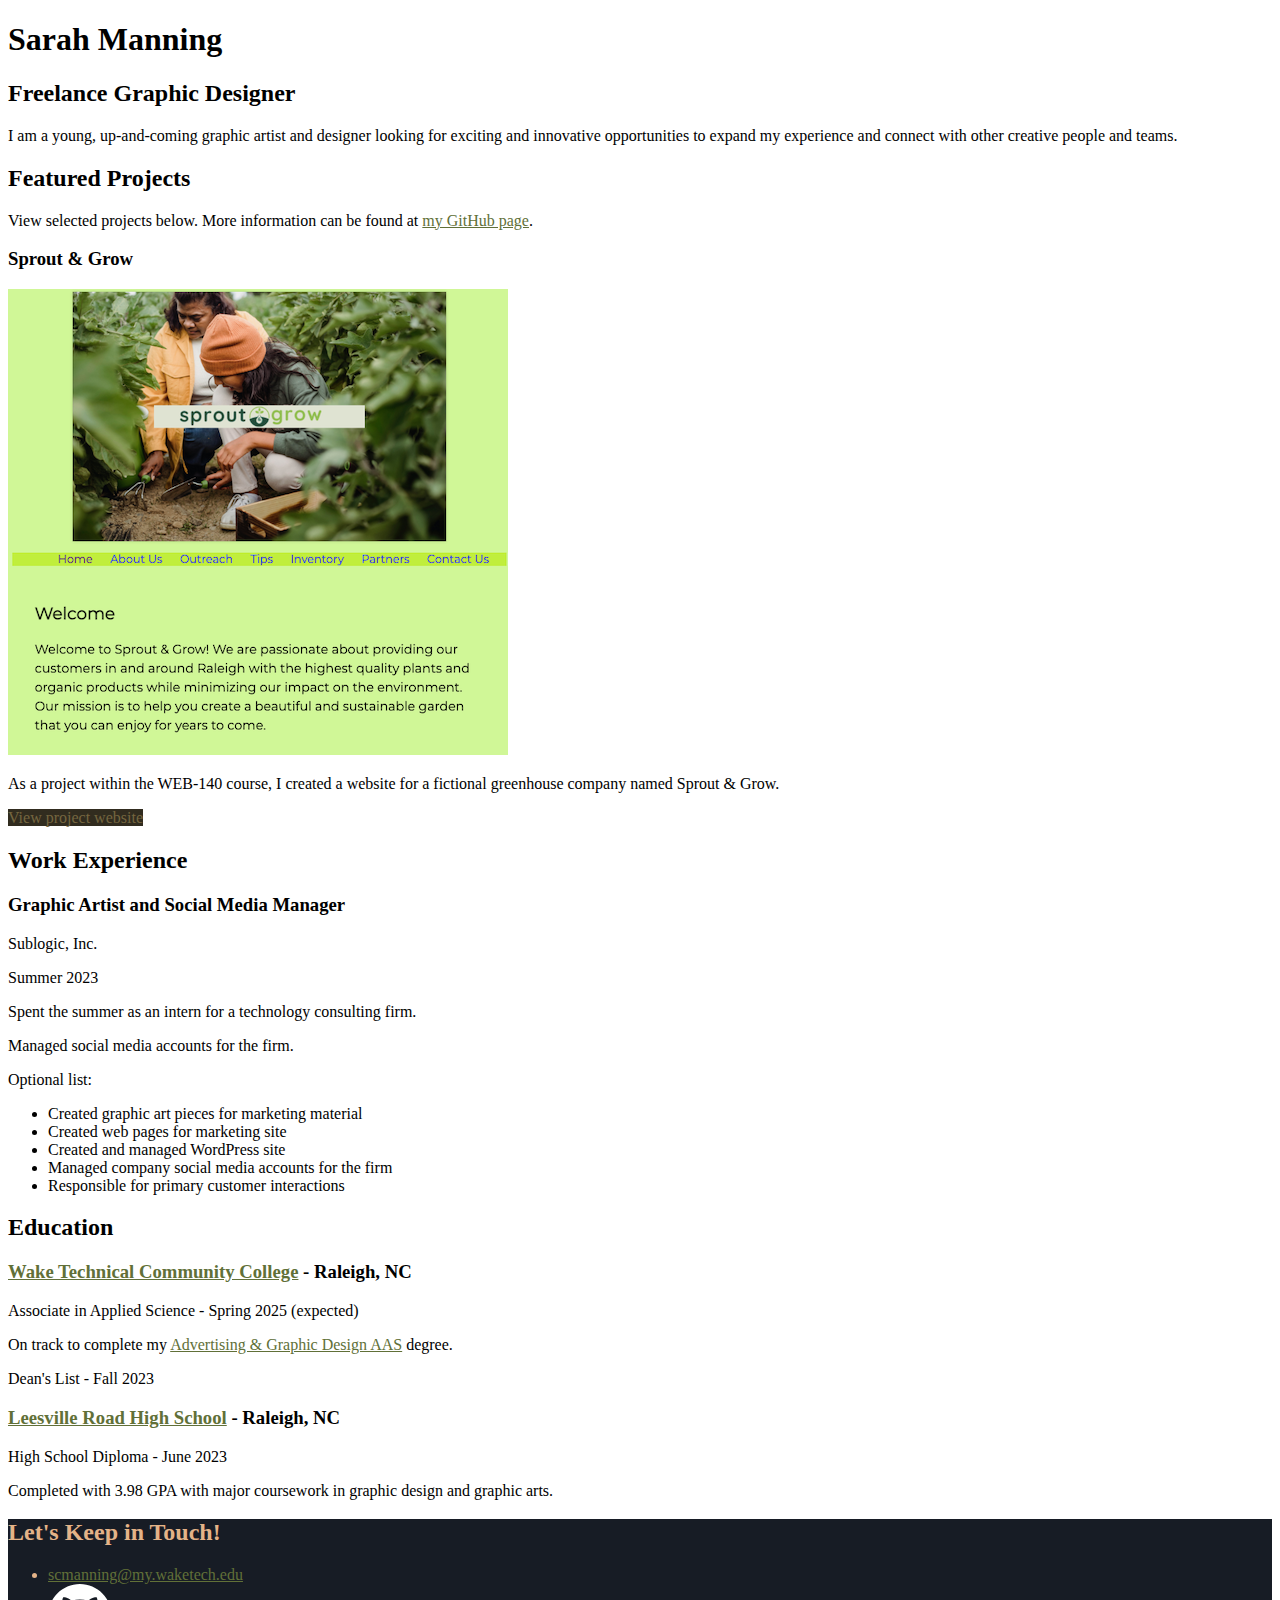
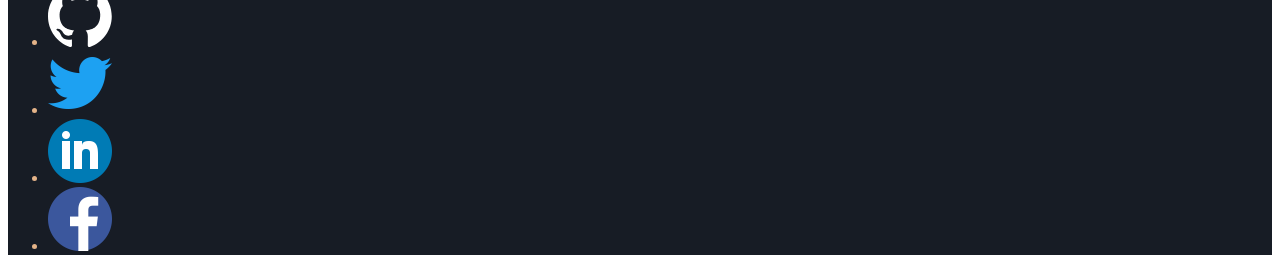
==== index.html @ c4dac736 "project files as of finishing lesson 3" ====
<!DOCTYPE html>
<html lang="en">
  <head>
    <meta charset="UTF-8">
    <meta name="viewport" content="width=device-width, initial-scale=1.0">
    <title>Sarah Manning | Freelance Graphic Designer</title>
    <link rel="stylesheet" href="css/styles.css">
  </head>
  <body class="resume">
    <main>
      <!-- ***********************  ABOUT / PROFILE  *********************** -->
      <header>
        <h1>Sarah Manning</h1>
        <h2>Freelance Graphic Designer</h2>

        <p>I am a young, up-and-coming graphic artist and designer looking for exciting and innovative opportunities to expand my experience and connect with other creative people and teams.</p>
      </header>

      <!-- ********************  PROJECTS / PORTFOLIO  ********************* -->
      <section>
        <h2>Featured Projects</h2>
        <p>View selected projects below. More information can be found at <a href="https://github.com/scmanning">my GitHub page</a>.</p>

        <!-- Copy the whole <section> block to add more projects. -->
        <section>
          <h3>Sprout &amp; Grow</h3>
          <img src="images/SproutAndGrow-500px.png" srcset="images/SproutAndGrow-1000px.png 2x" alt="Sprout and Grow website screenshot">
          <p>As a project within the WEB-140 course, I created a website for a fictional greenhouse company named Sprout &amp; Grow.</p>
          <a class="btn" href="https://wcet.waketech.edu/scmanning/WEB140/Project/index.html" target="_blank">View project website</a>
        </section>
        <!-- End of Project block. -->
      </section>

      <!-- ***********************  WORK EXPERIENCE  *********************** -->
      <section>
        <h2>Work Experience</h2>
        <!-- <p>Optional paragraph for work experience summary. Not a part of the job details. Delete if not being used.</p> -->

        <!-- Copy this whole <section> block to add more jobs. -->
        <section>
          <h3>Graphic Artist and Social Media Manager</h3>
          <p>Sublogic, Inc.</p>
          <p>Summer 2023</p>
          <p>Spent the summer as an intern for a technology consulting firm.</p>
          <p>Managed social media accounts for the firm.</p>
          <p>Optional list:</p>
          <ul>
            <li>Created graphic art pieces for marketing material</li>
            <li>Created web pages for marketing site</li>
            <li>Created and managed WordPress site</li>
            <li>Managed company social media accounts for the firm</li>
            <li>Responsible for primary customer interactions</li>
          </ul>
        </section>
        <!-- End of Job block. -->
      </section>

      <!-- ******************  EDUCATION & CERTIFICATIONS ****************** -->
      <section>
        <h2>Education</h2>

        <!-- Copy this whole <section> block to add more schools. -->
        <section>
          <h3><a href="https://www.waketech.edu/">Wake Technical Community College</a> - Raleigh, NC</h3>
          <p>Associate in Applied Science - Spring 2025 (expected)</p>
          <p>On track to complete my <a href="https://www.waketech.edu/programs-courses/credit/advertising-and-graphic-design/degrees-programs/a30100">Advertising & Graphic Design AAS</a> degree.</p>
          <p>Dean's List - Fall 2023</p>
        </section>

        <section>
          <h3><a href="https://www.wcpss.net/leesvilleroadhs">Leesville Road High School</a> - Raleigh, NC</h3>
          <p>High School Diploma - June 2023</p>
          <p>Completed with 3.98 GPA with major coursework in graphic design and graphic arts.</p>
        </section>
        <!-- End of School block. -->
      </section>

      <!-- *****************  CONTACT INFO / SOCIAL MEDIA  ***************** -->
      <footer>
        <h2>Let's Keep in Touch!</h2>

        <!-- Social media and contact links. Add or remove any networks. -->
        <ul>
          <li><a href="mailto:scmanning@my.waketech.edu">scmanning@my.waketech.edu</a></li>
          <!-- <li><a href="mailto:scmanning@my.waketech.edu"><img src="images/email-yellow-512px.png" alt="my email address"></a></li> -->
          <li><a href="https://github.com/scmanning" target="_blank"><img src="images/github-mark-white.svg" alt="My GitHub page"></a></li>
          <li><a href="https://twitter.com/noaccountyet" target="_blank"><img src="images/twitter-512px.png" alt="My Twitter page"></a></li>
          <li><a href="https://www.linkedin.com/in/sarah-manning-417a2a288/" target="_blank"><img src="images/linkedin-512px.png" alt="My LinkedIn page"></a></li>
          <li><a href="https://facebook.com/noaccountyet" target="_blank"><img src="images/facebook-512px.png" alt="My facebook page"></a></li>
        </ul>
      </footer>
    </main>
  </body>
</html>
---- css/styles.css ----
/* color pallette generated using coolors.co and SproutAndGrow-500px.png as the input image */
/* NOTE: using the values as css variables since that's the format coolors.co exported them in, and it keeps the colors easier to understand */
:root {
    /* CSS HEX */
    --black-olive: #312C1Fff;
    --lion: #BF955Bff;
    --dark-moss-green: #3A4D0Bff;
    --rich-black: #171C25ff;
    --smoky-black: #16140Cff;
    --coyote: #75663Fff;
    --raw-umber: #A0683Aff;
    --buff: #E4B388ff;
    --fern-green: #617038ff;
    --dark-green: #172503ff;

    /* CSS HSL */
    /* same values, just hsla format in case these are more useful to switch to later in the project */
    /* --black-olive: hsla(43, 23%, 16%, 1);
    --lion: hsla(35, 44%, 55%, 1);
    --dark-moss-green: hsla(77, 75%, 17%, 1);
    --rich-black: hsla(219, 23%, 12%, 1);
    --smoky-black: hsla(48, 29%, 7%, 1);
    --coyote: hsla(43, 30%, 35%, 1);
    --raw-umber: hsla(27, 47%, 43%, 1);
    --buff: hsla(28, 63%, 71%, 1);
    --fern-green: hsla(76, 33%, 33%, 1);
    --dark-green: hsla(85, 85%, 8%, 1); */
}

/* GLOBAL STYLES
--------------------------------------*/

/* links */
a {
    color: var(--fern-green);
}
a:hover {
    color: var(--lion);
    text-decoration: none; /* remove underline when hovered */
}
.btn {
    background-color: var(--black-olive);
    color: var(--coyote);
    text-decoration: none;
}

/* Resume page styles
--------------------------------------*/

.resume body {
    /* background: green; */
    /* background: var(--buff); */
    background-image: url(../images/pexels-fauxels-3183152.jpg);
    background-repeat: no-repeat;
    background-size: cover;
}

.resume main {
    background-color: rgb(255 255 255 / 0.9);
}

/* HEADER
--------------------------------------*/

/* Projects
--------------------------------------*/

/* Work Experience
--------------------------------------*/

/* Education
--------------------------------------*/

/* FOOTER
--------------------------------------*/
footer {
    color: var(--buff);
    background-color: var(--rich-black);
}
footer img {
    max-width: 64px;
}
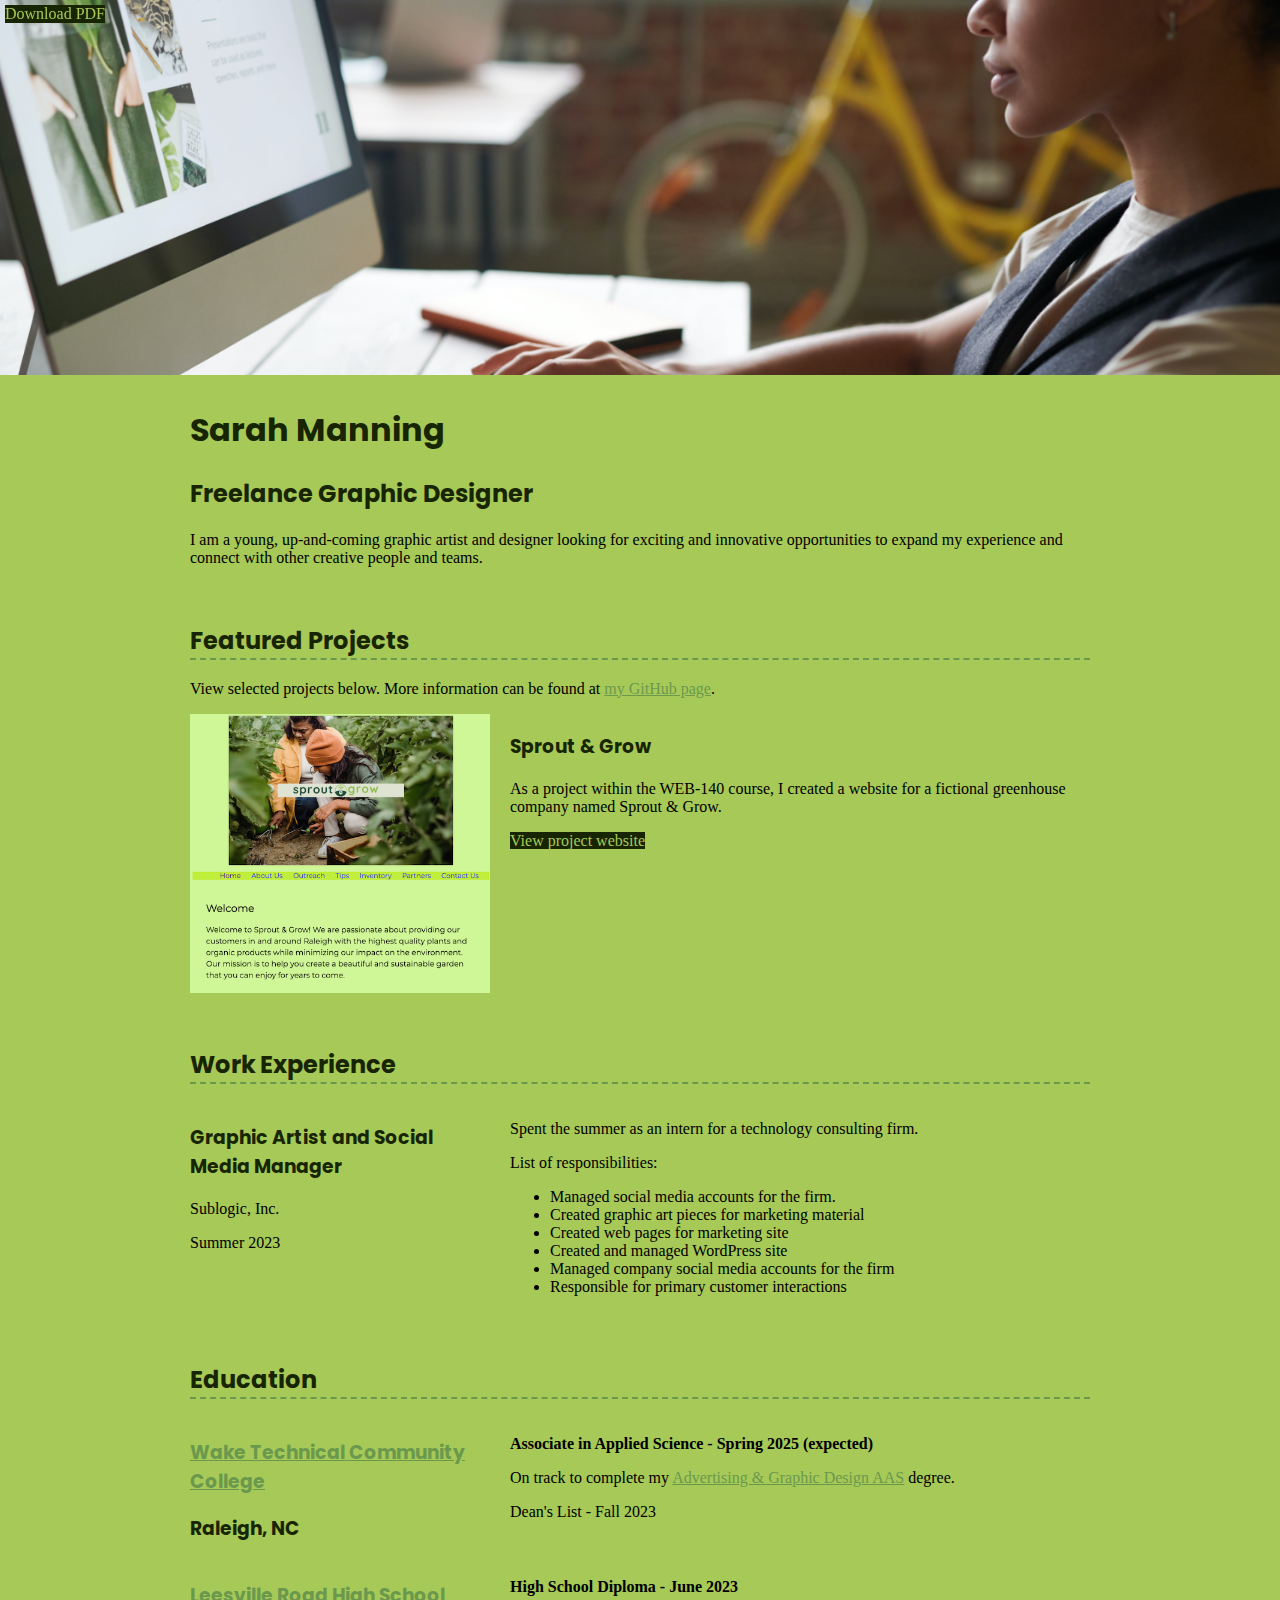
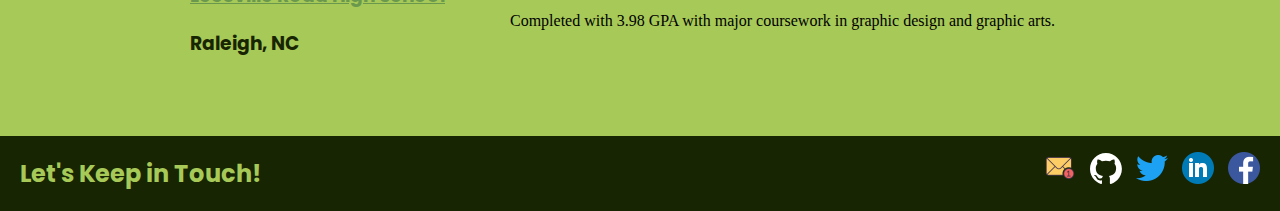
==== commit fec715e4: "updates for Lesson 4" ====
--- a/index.html
+++ b/index.html
@@ -1,94 +1,185 @@
 <!DOCTYPE html>
 <html lang="en">
   <head>
-    <meta charset="UTF-8">
-    <meta name="viewport" content="width=device-width, initial-scale=1.0">
+    <meta charset="UTF-8" />
+    <meta name="viewport" content="width=device-width, initial-scale=1.0" />
     <title>Sarah Manning | Freelance Graphic Designer</title>
-    <link rel="stylesheet" href="css/styles.css">
+    <!-- adding use of 3d font effect per https://developers.google.com/fonts/docs/getting_started#enabling_font_effects_beta -->
+    <link
+      rel="stylesheet"
+      href="https://fonts.googleapis.com/css?family=Poppins&effect=3d"
+    />
+    <link rel="stylesheet" href="css/styles.css" />
   </head>
   <body class="resume">
-    <main>
+    <div class="non-footer-content">
+      <a class="btn download-link" href="#">Download PDF</a>
       <!-- ***********************  ABOUT / PROFILE  *********************** -->
       <header>
-        <h1>Sarah Manning</h1>
-        <h2>Freelance Graphic Designer</h2>
+        <div class="content-wrapper">
+          <h1>Sarah Manning</h1>
+          <h2 class="font-effect-3d">Freelance Graphic Designer</h2>
 
-        <p>I am a young, up-and-coming graphic artist and designer looking for exciting and innovative opportunities to expand my experience and connect with other creative people and teams.</p>
+          <p>
+            I am a young, up-and-coming graphic artist and designer looking for
+            exciting and innovative opportunities to expand my experience and
+            connect with other creative people and teams.
+          </p>
+        </div>
       </header>
 
-      <!-- ********************  PROJECTS / PORTFOLIO  ********************* -->
-      <section>
-        <h2>Featured Projects</h2>
-        <p>View selected projects below. More information can be found at <a href="https://github.com/scmanning">my GitHub page</a>.</p>
+      <main class="content-wrapper">
+        <!-- ********************  PROJECTS / PORTFOLIO  ********************* -->
+        <section class="resume-section">
+          <h2 class="font-effect-3d">Featured Projects</h2>
+          <p>
+            View selected projects below. More information can be found at
+            <a href="https://github.com/scmanning">my GitHub page</a>.
+          </p>
 
-        <!-- Copy the whole <section> block to add more projects. -->
-        <section>
-          <h3>Sprout &amp; Grow</h3>
-          <img src="images/SproutAndGrow-500px.png" srcset="images/SproutAndGrow-1000px.png 2x" alt="Sprout and Grow website screenshot">
-          <p>As a project within the WEB-140 course, I created a website for a fictional greenhouse company named Sprout &amp; Grow.</p>
-          <a class="btn" href="https://wcet.waketech.edu/scmanning/WEB140/Project/index.html" target="_blank">View project website</a>
-        </section>
-        <!-- End of Project block. -->
-      </section>
-
-      <!-- ***********************  WORK EXPERIENCE  *********************** -->
-      <section>
-        <h2>Work Experience</h2>
-        <!-- <p>Optional paragraph for work experience summary. Not a part of the job details. Delete if not being used.</p> -->
-
-        <!-- Copy this whole <section> block to add more jobs. -->
-        <section>
-          <h3>Graphic Artist and Social Media Manager</h3>
-          <p>Sublogic, Inc.</p>
-          <p>Summer 2023</p>
-          <p>Spent the summer as an intern for a technology consulting firm.</p>
-          <p>Managed social media accounts for the firm.</p>
-          <p>Optional list:</p>
-          <ul>
-            <li>Created graphic art pieces for marketing material</li>
-            <li>Created web pages for marketing site</li>
-            <li>Created and managed WordPress site</li>
-            <li>Managed company social media accounts for the firm</li>
-            <li>Responsible for primary customer interactions</li>
-          </ul>
-        </section>
-        <!-- End of Job block. -->
-      </section>
-
-      <!-- ******************  EDUCATION & CERTIFICATIONS ****************** -->
-      <section>
-        <h2>Education</h2>
-
-        <!-- Copy this whole <section> block to add more schools. -->
-        <section>
-          <h3><a href="https://www.waketech.edu/">Wake Technical Community College</a> - Raleigh, NC</h3>
-          <p>Associate in Applied Science - Spring 2025 (expected)</p>
-          <p>On track to complete my <a href="https://www.waketech.edu/programs-courses/credit/advertising-and-graphic-design/degrees-programs/a30100">Advertising & Graphic Design AAS</a> degree.</p>
-          <p>Dean's List - Fall 2023</p>
+          <!-- Copy the whole <section> block to add more projects. -->
+          <section class="project-item">
+            <div class="project-thumbnail">
+              <img
+                src="images/SproutAndGrow-500px.png"
+                srcset="images/SproutAndGrow-1000px.png 2x"
+                alt="Sprout and Grow website screenshot"
+              />
+            </div>
+            <div class="project-summary">
+              <h3>Sprout &amp; Grow</h3>
+              <p>
+                As a project within the WEB-140 course, I created a website for
+                a fictional greenhouse company named Sprout &amp; Grow.
+              </p>
+              <a
+                class="btn"
+                href="https://wcet.waketech.edu/scmanning/WEB140/Project/index.html"
+                target="_blank"
+                >View project website</a
+              >
+            </div>
+          </section>
+          <!-- End of Project block. -->
         </section>
 
-        <section>
-          <h3><a href="https://www.wcpss.net/leesvilleroadhs">Leesville Road High School</a> - Raleigh, NC</h3>
-          <p>High School Diploma - June 2023</p>
-          <p>Completed with 3.98 GPA with major coursework in graphic design and graphic arts.</p>
+        <!-- ***********************  WORK EXPERIENCE  *********************** -->
+        <section class="resume-section">
+          <h2 class="font-effect-3d">Work Experience</h2>
+          <!-- <p>Optional paragraph for work experience summary. Not a part of the job details. Delete if not being used.</p> -->
+
+          <!-- Copy this whole <section> block to add more jobs. -->
+          <section class="work-item">
+            <div class="work-details">
+              <h3>Graphic Artist and Social Media Manager</h3>
+              <p>Sublogic, Inc.</p>
+              <p>Summer 2023</p>
+            </div>
+            <div class="work-summary">
+              <p>
+                Spent the summer as an intern for a technology consulting firm.
+              </p>
+              <p>List of responsibilities:</p>
+              <ul>
+                <li>Managed social media accounts for the firm.</li>
+                <li>Created graphic art pieces for marketing material</li>
+                <li>Created web pages for marketing site</li>
+                <li>Created and managed WordPress site</li>
+                <li>Managed company social media accounts for the firm</li>
+                <li>Responsible for primary customer interactions</li>
+              </ul>
+            </div>
+          </section>
+          <!-- End of Job block. -->
         </section>
-        <!-- End of School block. -->
-      </section>
 
-      <!-- *****************  CONTACT INFO / SOCIAL MEDIA  ***************** -->
-      <footer>
-        <h2>Let's Keep in Touch!</h2>
+        <!-- ******************  EDUCATION & CERTIFICATIONS ****************** -->
+        <section class="resume-section">
+          <h2 class="font-effect-3d">Education</h2>
 
-        <!-- Social media and contact links. Add or remove any networks. -->
-        <ul>
-          <li><a href="mailto:scmanning@my.waketech.edu">scmanning@my.waketech.edu</a></li>
-          <!-- <li><a href="mailto:scmanning@my.waketech.edu"><img src="images/email-yellow-512px.png" alt="my email address"></a></li> -->
-          <li><a href="https://github.com/scmanning" target="_blank"><img src="images/github-mark-white.svg" alt="My GitHub page"></a></li>
-          <li><a href="https://twitter.com/noaccountyet" target="_blank"><img src="images/twitter-512px.png" alt="My Twitter page"></a></li>
-          <li><a href="https://www.linkedin.com/in/sarah-manning-417a2a288/" target="_blank"><img src="images/linkedin-512px.png" alt="My LinkedIn page"></a></li>
-          <li><a href="https://facebook.com/noaccountyet" target="_blank"><img src="images/facebook-512px.png" alt="My facebook page"></a></li>
-        </ul>
-      </footer>
-    </main>
+          <!-- Copy this whole <section> block to add more schools. -->
+          <section class="education-item">
+            <div class="education-details">
+              <h3>
+                <a href="https://www.waketech.edu/"
+                  >Wake Technical Community College</a
+                >
+              </h3>
+              <h3>Raleigh, NC</h3>
+            </div>
+
+            <div class="education-summary">
+              <p>Associate in Applied Science - Spring 2025 (expected)</p>
+              <p>
+                On track to complete my
+                <a
+                  href="https://www.waketech.edu/programs-courses/credit/advertising-and-graphic-design/degrees-programs/a30100"
+                  >Advertising & Graphic Design AAS</a
+                >
+                degree.
+              </p>
+              <p>Dean's List - Fall 2023</p>
+            </div>
+          </section>
+
+          <section class="education-item">
+            <div class="education-details">
+              <h3>
+                <a href="https://www.wcpss.net/leesvilleroadhs"
+                  >Leesville Road High School</a
+                >
+              </h3>
+              <h3>Raleigh, NC</h3>
+            </div>
+
+            <div class="education-summary">
+              <p>High School Diploma - June 2023</p>
+              <p>
+                Completed with 3.98 GPA with major coursework in graphic design
+                and graphic arts.
+              </p>
+            </div>
+          </section>
+          <!-- End of School block. -->
+        </section>
+      </main>
+    </div>
+
+    <!-- *****************  CONTACT INFO / SOCIAL MEDIA  ***************** -->
+    <footer>
+      <h2>Let's Keep in Touch!</h2>
+
+      <!-- Social media and contact links. Add or remove any networks. -->
+      <ul class="socials">
+        <!-- <li><a href="mailto:scmanning@my.waketech.edu">scmanning@my.waketech.edu</a></li> -->
+        <li>
+          <a href="mailto:scmanning@my.waketech.edu"
+            ><img src="images/email-yellow-512px.png" alt="my email address"
+          /></a>
+        </li>
+        <li>
+          <a href="https://github.com/scmanning" target="_blank"
+            ><img src="images/github-mark-white.svg" alt="My GitHub page"
+          /></a>
+        </li>
+        <li>
+          <a href="https://twitter.com/noaccountyet" target="_blank"
+            ><img src="images/twitter-512px.png" alt="My Twitter page"
+          /></a>
+        </li>
+        <li>
+          <a
+            href="https://www.linkedin.com/in/sarah-manning-417a2a288/"
+            target="_blank"
+            ><img src="images/linkedin-512px.png" alt="My LinkedIn page"
+          /></a>
+        </li>
+        <li>
+          <a href="https://facebook.com/noaccountyet" target="_blank"
+            ><img src="images/facebook-512px.png" alt="My facebook page"
+          /></a>
+        </li>
+      </ul>
+    </footer>
   </body>
 </html>
--- a/css/styles.css
+++ b/css/styles.css
@@ -1,8 +1,8 @@
-/* color pallette generated using coolors.co and SproutAndGrow-500px.png as the input image */
-/* NOTE: using the values as css variables since that's the format coolors.co exported them in, and it keeps the colors easier to understand */
 :root {
-    /* CSS HEX */
-    --black-olive: #312C1Fff;
+    /* Lesson 3 color palette generated using coolors.co and SproutAndGrow-500px.png as the input image */
+    /* NOTE: using the values as css variables since that's the format coolors.co exported them in, and it keeps the colors easier to understand */
+
+    /* --black-olive: #312C1Fff;
     --lion: #BF955Bff;
     --dark-moss-green: #3A4D0Bff;
     --rich-black: #171C25ff;
@@ -11,72 +11,197 @@
     --raw-umber: #A0683Aff;
     --buff: #E4B388ff;
     --fern-green: #617038ff;
+    --dark-green: #172503ff; */
+
+    /* Lesson 4 - new color palette */
+    /* from https://coolors.co/386641-6a994e-a7c957-f2e8cf-bc4749 */
+    --hunter-green: #386641ff;
+    --asparagus: #6a994eff;
+    --yellow-green: #a7c957ff;
+    --parchment: #f2e8cfff;
+    --bittersweet-shimmer: #bc4749ff;
     --dark-green: #172503ff;
-
-    /* CSS HSL */
-    /* same values, just hsla format in case these are more useful to switch to later in the project */
-    /* --black-olive: hsla(43, 23%, 16%, 1);
-    --lion: hsla(35, 44%, 55%, 1);
-    --dark-moss-green: hsla(77, 75%, 17%, 1);
-    --rich-black: hsla(219, 23%, 12%, 1);
-    --smoky-black: hsla(48, 29%, 7%, 1);
-    --coyote: hsla(43, 30%, 35%, 1);
-    --raw-umber: hsla(27, 47%, 43%, 1);
-    --buff: hsla(28, 63%, 71%, 1);
-    --fern-green: hsla(76, 33%, 33%, 1);
-    --dark-green: hsla(85, 85%, 8%, 1); */
 }
 
 /* GLOBAL STYLES
 --------------------------------------*/
+
+html, body {
+    height: 100%;
+}
+
+body {
+    margin: 0;
+    background-color: var(--yellow-green);
+    font-family: 'Times New Roman', Times, serif;
+}
+/* 
+  https://www.paulirish.com/2012/box-sizing-border-box-ftw/
+*/
+/* html {
+    box-sizing: border-box;
+}
+
+*,
+*:before,
+*:after {
+    box-sizing: inherit;
+} */
+
+.content-wrapper {
+    margin: 0 auto;
+    padding: 10px;
+    max-width: 900px;
+}
 
 /* links */
 a {
-    color: var(--fern-green);
-}
+    color: var(--asparagus);
+}
+
 a:hover {
-    color: var(--lion);
+    color: var(--bittersweet-shimmer);
     text-decoration: none; /* remove underline when hovered */
 }
+
 .btn {
-    background-color: var(--black-olive);
-    color: var(--coyote);
+    background-color: var(--dark-green);
+    color: var(--yellow-green);
     text-decoration: none;
 }
 
 /* Resume page styles
 --------------------------------------*/
 
-.resume body {
-    /* background: green; */
-    /* background: var(--buff); */
+/* .resume {
     background-image: url(../images/pexels-fauxels-3183152.jpg);
     background-repeat: no-repeat;
     background-size: cover;
-}
-
-.resume main {
+} */
+
+/* .resume body {
     background-color: rgb(255 255 255 / 0.9);
-}
+} */
 
 /* HEADER
 --------------------------------------*/
 
+.resume header::before {
+    /* background: url(../images/SproutAndGrow-500px.png) center no-repeat; */
+    background: url(../images/pexels-fauxels-3183152.jpg) no-repeat;
+    background-size: cover;
+    content: "";
+    display: block;
+    height: 375px;
+}
+
+.resume {
+    display: flex;
+    flex-direction: column;
+}
+
+.resume .non-footer-content {
+    flex: 1 0 auto;
+}
+
+.resume-section {
+    margin-bottom: 50px;
+}
+.resume-section h2 {
+    border-bottom: 2px dashed var(--asparagus);
+}
+
+h1, h2, h3, h4, h5, h6 {
+    color: var(--dark-green);
+    /* Poppins font from google web fonts */
+    font-family: Poppins, sans-serif;
+    /* use the font-effect-3d class from google web fonts instead of text-shadow */
+    /* text-shadow: 4px 4px 4px #aaa; */
+}
+.download-link {
+    position: fixed;
+    top: 5px;
+    left: 5px;
+}
+
 /* Projects
 --------------------------------------*/
+/* .project-item {
+    display: flow-root;
+    margin: 30px 0;
+}
+
+.project-item img {
+    width: 300px;
+    float: left;
+    margin-right: 20px;
+} */
+
+/* change project section to use a grid like work experience */
+.project-item {
+    display: grid;
+    grid-template-columns: 300px 1fr;
+    column-gap: 20px;
+}
+
+.project-item .project-thumbnail img {
+    width: 300px;
+}
 
 /* Work Experience
 --------------------------------------*/
+.work-item {
+    display: grid;
+    grid-template-columns: 300px 1fr;
+    column-gap: 20px;
+}
 
 /* Education
 --------------------------------------*/
-
+/* have education use a similar grid layout to work experience */
+.education-item {
+    display: grid;
+    grid-template-columns: 300px 5fr;
+    column-gap: 20px;
+}
+
+/* make the first paragraph in the education summary bold */
+.education-summary p:first-child {
+    font-weight: bold;
+}
 /* FOOTER
 --------------------------------------*/
 footer {
-    color: var(--buff);
-    background-color: var(--rich-black);
-}
+    color: var(--yellow-green);
+    background-color: var(--dark-green);
+    display: flex;
+    justify-content: space-between;
+    padding: 0 20px;
+}
+
+footer h2 {
+    /* need to override the h2 color from the global styles */
+    color: var(--yellow-green);
+}
+
 footer img {
     max-width: 64px;
+}
+
+.socials {
+    list-style-type: none;
+    padding: 0;
+}
+
+.socials li {
+    display: inline-block;
+    margin-left: 10px;
+}
+
+.socials img {
+    width: 32px;
+}
+.socials img:hover {
+    /* filter: brightness(1.5); */
+    opacity: 0.5;
 }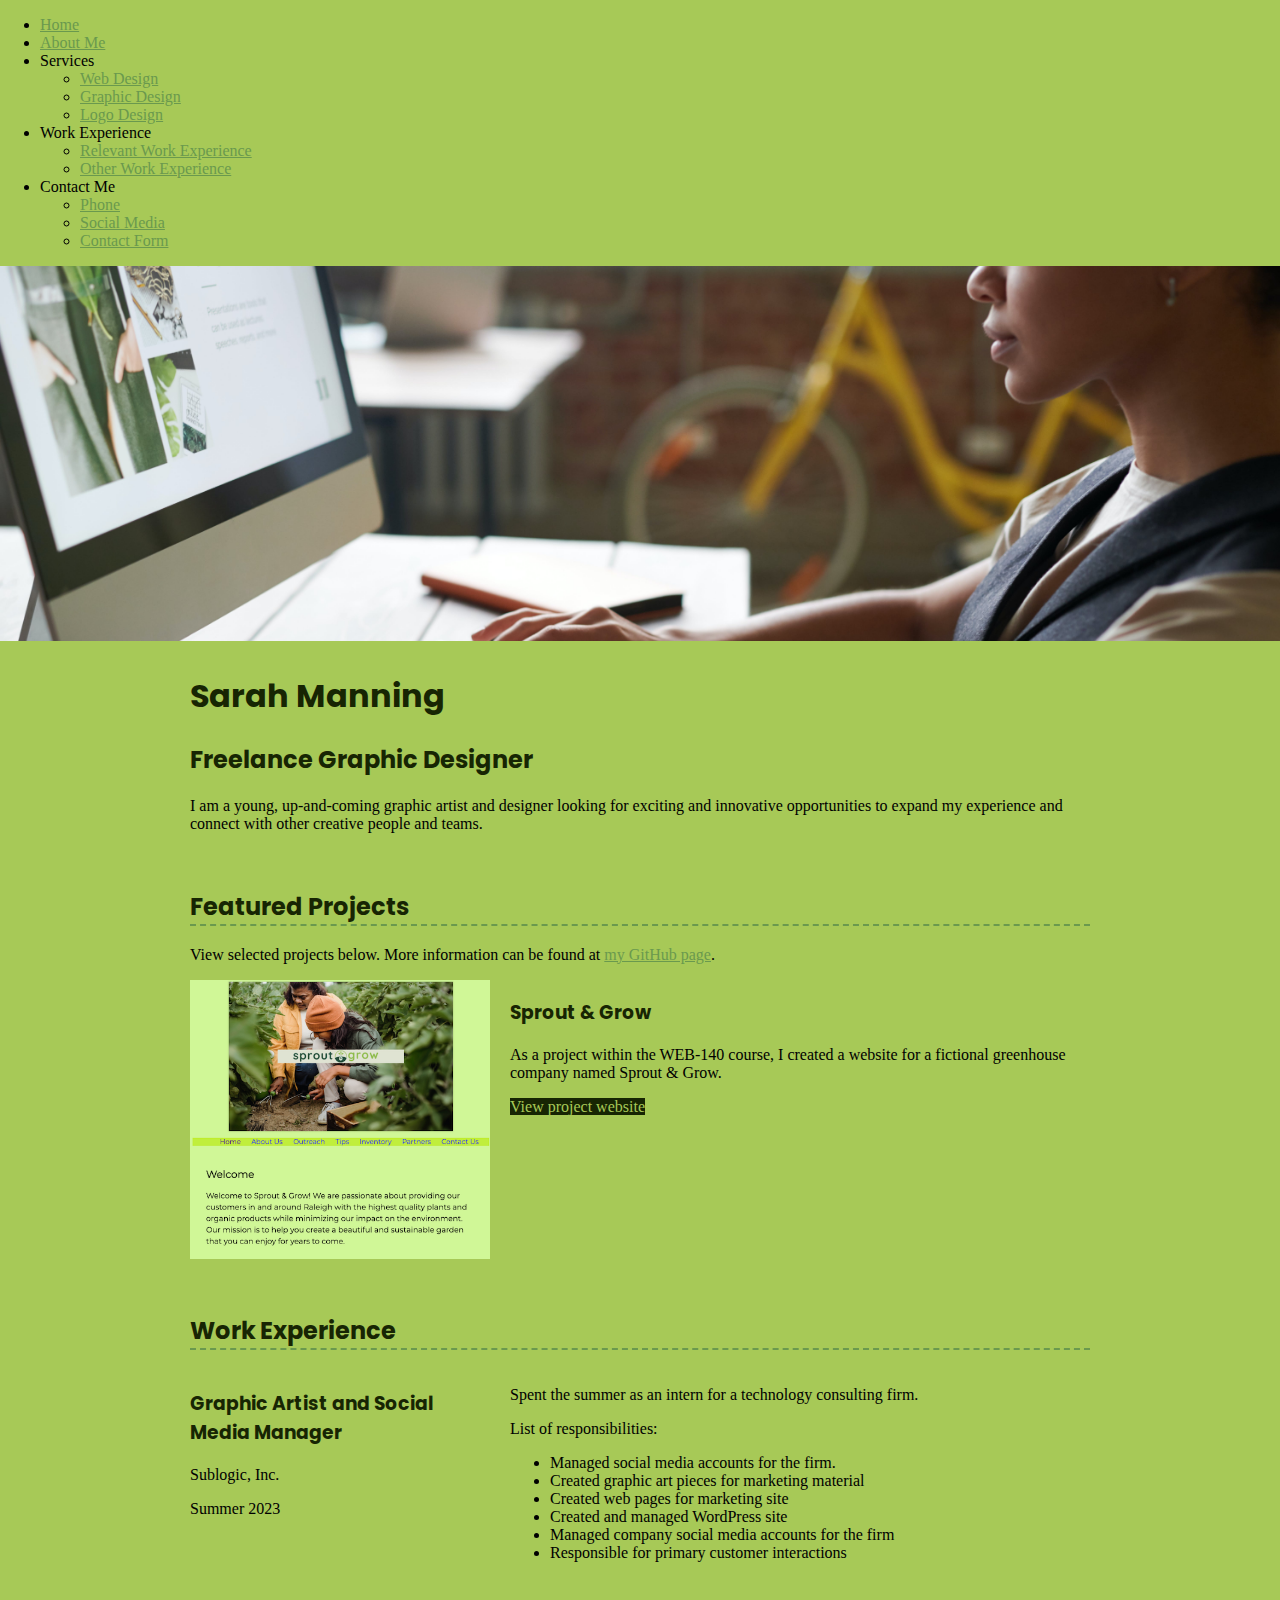
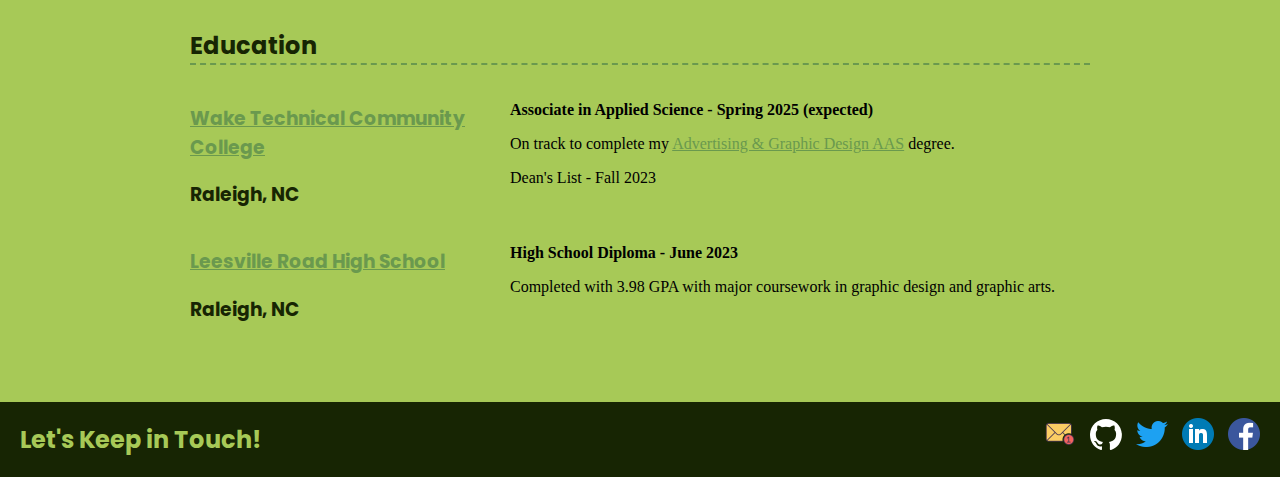
==== commit 23572e36: "add nav menu and css link" ====
--- a/index.html
+++ b/index.html
@@ -10,10 +10,41 @@
       href="https://fonts.googleapis.com/css?family=Poppins&effect=3d"
     />
     <link rel="stylesheet" href="css/styles.css" />
+    <link rel="stylesheet" href="css/navmenu.css" />
   </head>
   <body class="resume">
     <div class="non-footer-content">
-      <a class="btn download-link" href="#">Download PDF</a>
+      <!-- <a class="btn download-link" href="#">Download PDF</a> -->
+      <!-- ***********************  NAV MENU BAR  *********************** -->
+      <nav>
+        <ul>
+          <li><a href="#">Home</a></li>
+          <li><a href="#">About Me</a></li>
+          <li>
+            Services
+            <ul>
+              <li><a href="#">Web Design</a></li>
+              <li><a href="#">Graphic Design</a></li>
+              <li><a href="#">Logo Design</a></li>
+            </ul>
+          </li>
+          <li>
+            Work Experience
+            <ul>
+              <li class="dir"><a href="#">Relevant Work Experience</a></li>
+              <li class="dir"><a href="#">Other Work Experience</a></li>
+            </ul>
+          </li>
+          <li>
+            Contact Me
+            <ul>
+              <li><a href="#">Phone</a></li>
+              <li><a href="#">Social Media</a></li>
+              <li><a href="#">Contact Form</a></li>
+            </ul>
+          </li>
+        </ul>
+      </nav>
       <!-- ***********************  ABOUT / PROFILE  *********************** -->
       <header>
         <div class="content-wrapper">
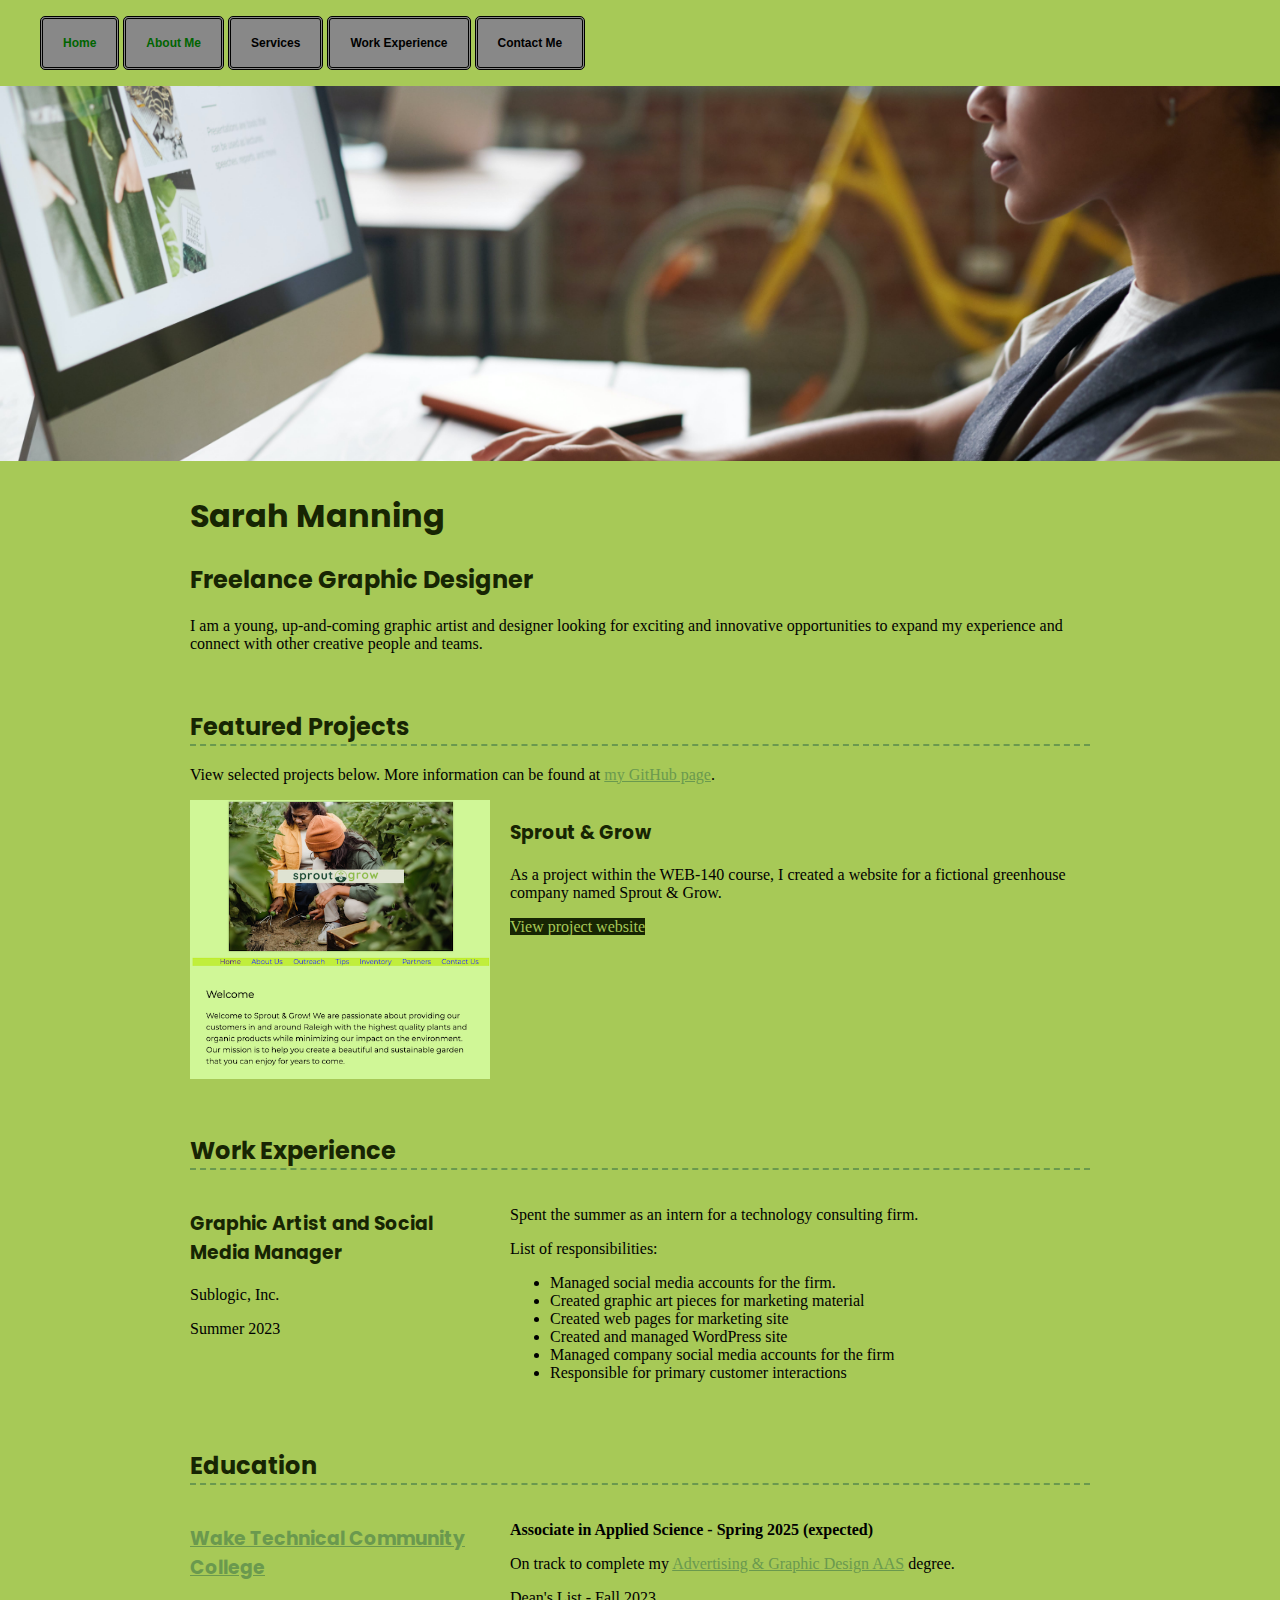
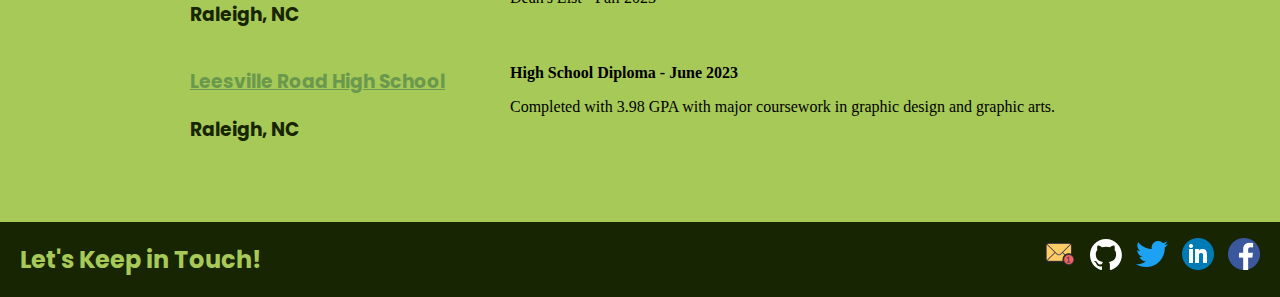
==== commit 4cfa176b: "markup validation" ====
--- a/index.html
+++ b/index.html
@@ -1,16 +1,16 @@
 <!DOCTYPE html>
 <html lang="en">
   <head>
-    <meta charset="UTF-8" />
-    <meta name="viewport" content="width=device-width, initial-scale=1.0" />
+    <meta charset="UTF-8">
+    <meta name="viewport" content="width=device-width, initial-scale=1.0">
     <title>Sarah Manning | Freelance Graphic Designer</title>
     <!-- adding use of 3d font effect per https://developers.google.com/fonts/docs/getting_started#enabling_font_effects_beta -->
     <link
       rel="stylesheet"
       href="https://fonts.googleapis.com/css?family=Poppins&effect=3d"
-    />
-    <link rel="stylesheet" href="css/styles.css" />
-    <link rel="stylesheet" href="css/navmenu.css" />
+    >
+    <link rel="stylesheet" href="css/styles.css">
+    <link rel="stylesheet" href="css/navmenu.css">
   </head>
   <body class="resume">
     <div class="non-footer-content">
@@ -75,7 +75,7 @@
                 src="images/SproutAndGrow-500px.png"
                 srcset="images/SproutAndGrow-1000px.png 2x"
                 alt="Sprout and Grow website screenshot"
-              />
+              >
             </div>
             <div class="project-summary">
               <h3>Sprout &amp; Grow</h3>
@@ -184,31 +184,29 @@
       <ul class="socials">
         <!-- <li><a href="mailto:scmanning@my.waketech.edu">scmanning@my.waketech.edu</a></li> -->
         <li>
-          <a href="mailto:scmanning@my.waketech.edu"
-            ><img src="images/email-yellow-512px.png" alt="my email address"
-          /></a>
-        </li>
-        <li>
-          <a href="https://github.com/scmanning" target="_blank"
-            ><img src="images/github-mark-white.svg" alt="My GitHub page"
-          /></a>
-        </li>
-        <li>
-          <a href="https://twitter.com/noaccountyet" target="_blank"
-            ><img src="images/twitter-512px.png" alt="My Twitter page"
-          /></a>
-        </li>
-        <li>
-          <a
-            href="https://www.linkedin.com/in/sarah-manning-417a2a288/"
-            target="_blank"
-            ><img src="images/linkedin-512px.png" alt="My LinkedIn page"
-          /></a>
-        </li>
-        <li>
-          <a href="https://facebook.com/noaccountyet" target="_blank"
-            ><img src="images/facebook-512px.png" alt="My facebook page"
-          /></a>
+          <a href="mailto:scmanning@my.waketech.edu">
+            <img src="images/email-yellow-512px.png" alt="my email address">
+          </a>
+        </li>
+        <li>
+          <a href="https://github.com/scmanning" target="_blank">
+            <img src="images/github-mark-white.svg" alt="My GitHub page">
+          </a>
+        </li>
+        <li>
+          <a href="https://twitter.com/noaccountyet" target="_blank">
+            <img src="images/twitter-512px.png" alt="My Twitter page">
+          </a>
+        </li>
+        <li>
+          <a href="https://www.linkedin.com/in/sarah-manning-417a2a288/" target="_blank">
+            <img src="images/linkedin-512px.png" alt="My LinkedIn page">
+          </a>
+        </li>
+        <li>
+          <a href="https://facebook.com/noaccountyet" target="_blank">
+            <img src="images/facebook-512px.png" alt="My facebook page">
+          </a>
         </li>
       </ul>
     </footer>
--- a/css/navmenu.css
+++ b/css/navmenu.css
@@ -0,0 +1,67 @@
+nav {
+    width: 100%;
+}
+
+/* style all nav menu links, both top-level and below */
+/* 
+ * NOTE: we intentionally only color the clickable items this color,
+ * to make it easier for the user to distinguish from the 
+ * non-clickable top-level menu items that have submenus.
+ */
+nav a {
+    text-decoration: none;
+    color: darkgreen;
+}
+
+/*
+ * style all the nav menu unordered lists, 
+ * both top-level and below, to remove bullets
+ */
+nav ul {
+    list-style: none;
+}
+
+/* 
+ * style list items at both levels to look like boxes
+ */
+nav li {
+    display: inline-block; /* we'll override this back to block on submenu items */
+    position: relative;
+
+	background: #888; /* Change Background color of list items */
+	padding: 15px 20px; /* add space around text */
+	font: bold 12px/18px sans-serif;
+	cursor: pointer; /* Change mouse cursor to pointer */
+	border-radius: 5px;
+    border-style: double;
+}
+
+nav li:hover {
+	background: #fff; /* change color on hover */
+}
+
+/* when a top-level nav item is hovered, show its submenu if it has one */
+nav li:hover ul {
+    left: 0;
+}
+
+/* style the submenus, moving them off-screen by default */
+nav ul ul {
+    position: absolute;
+    top: 100%; /* top of submenu is bottom of parent */
+    left: -99999px; /* move off-screen by default */
+    /* background-color: #fff;  */
+    padding: 0;
+}
+
+nav ul ul li {
+    /* make sure the submenus use block display so they'll use the full width */
+    display: block;
+    /* Change background color of submenu to match hovered parent menu item */
+    background: #fff;
+}
+
+/* subtle background color change in the background color of the submenu items on hover */
+nav ul ul li:hover {
+    background: #f0f0f0;
+}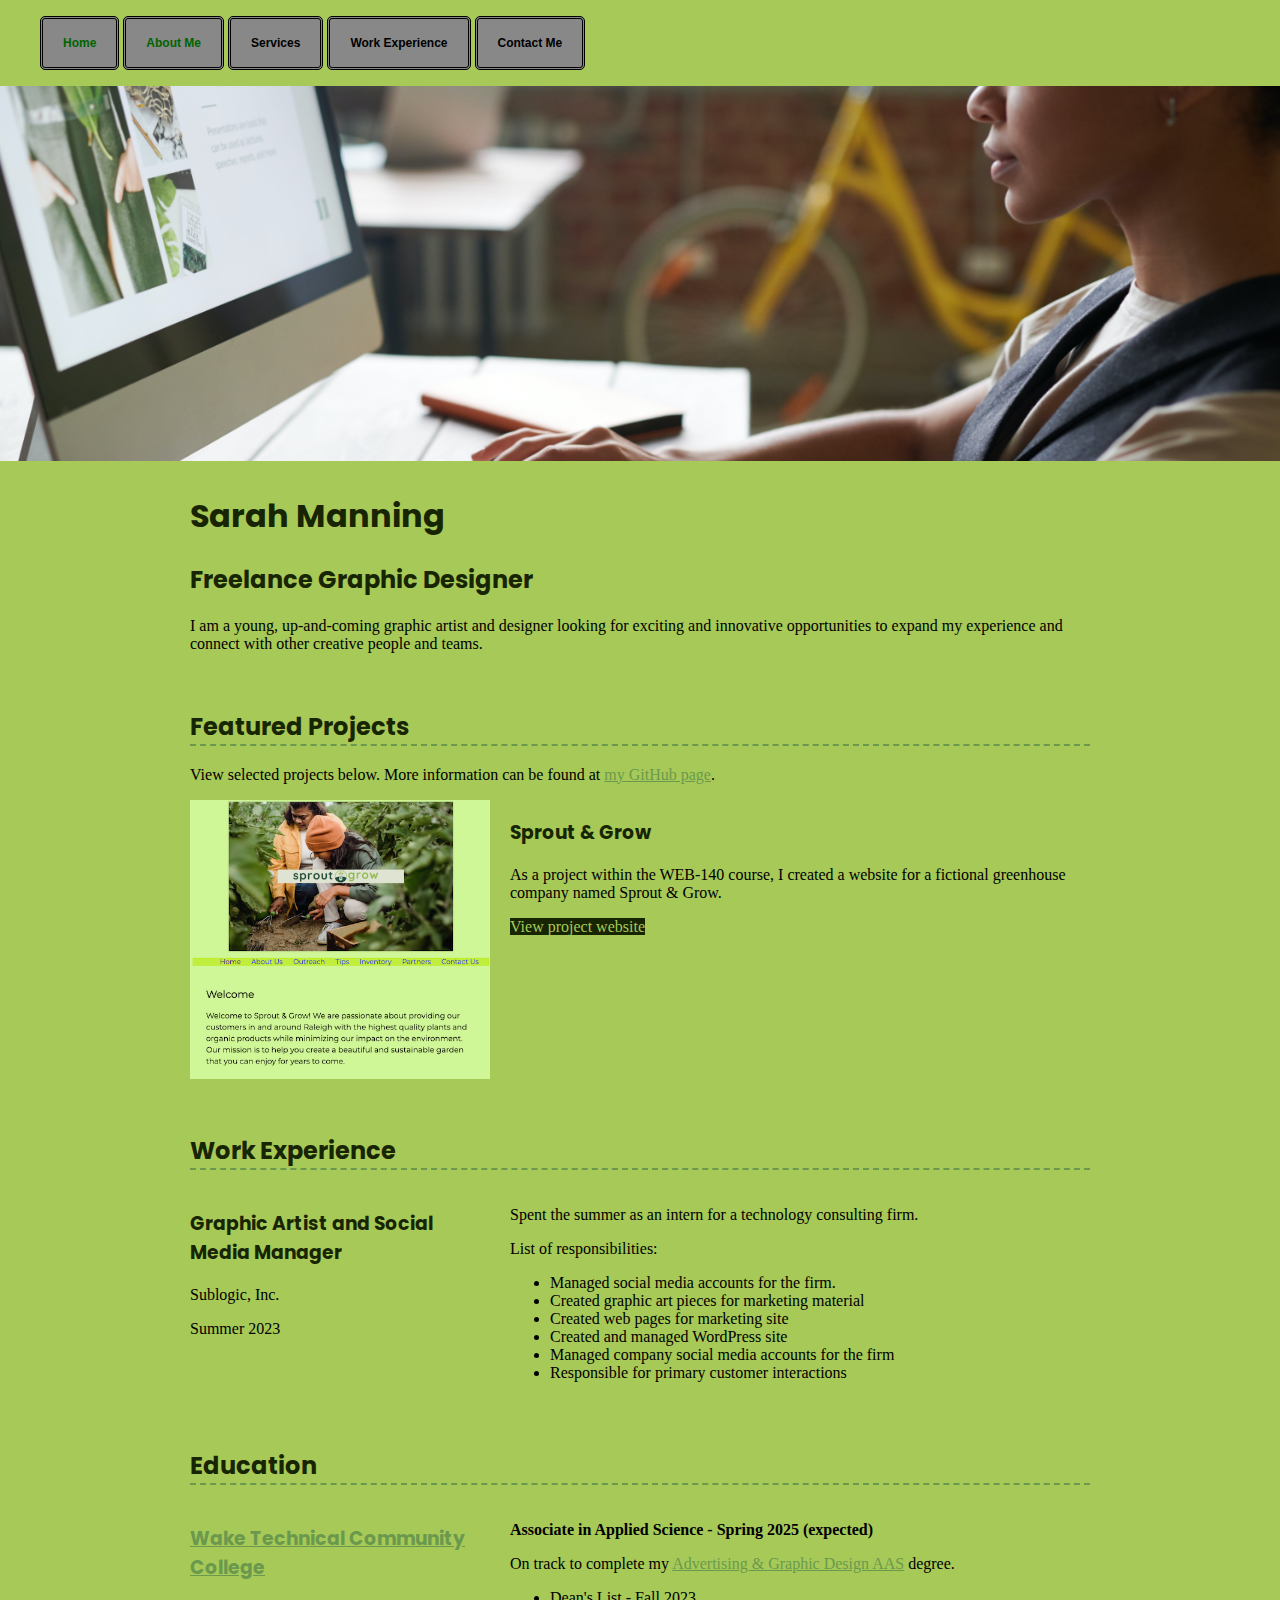
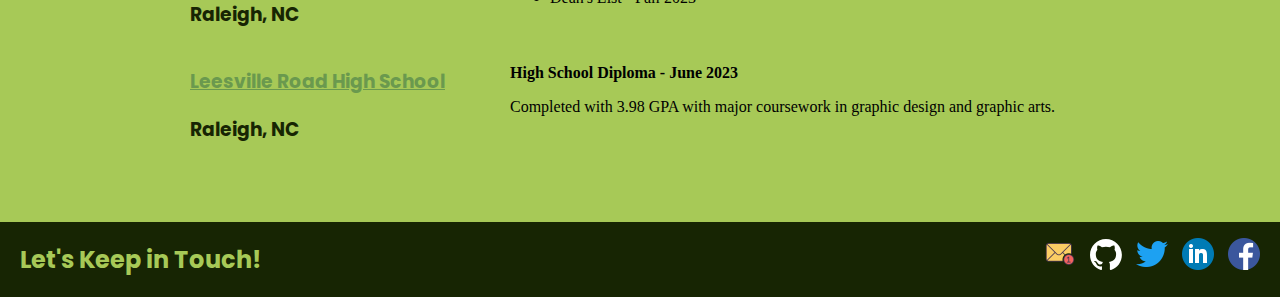
==== commit fb1d72f1: "Lesson 9 changes, media queries" ====
--- a/index.html
+++ b/index.html
@@ -149,7 +149,9 @@
                 >
                 degree.
               </p>
-              <p>Dean's List - Fall 2023</p>
+              <ul>
+                <li>Dean's List - Fall 2023</li>
+              </ul>
             </div>
           </section>
 
--- a/css/styles.css
+++ b/css/styles.css
@@ -53,6 +53,14 @@
     padding: 10px;
     max-width: 900px;
 }
+/* on smaller screens, remove the vertical padding since it causes too much space between sections, 
+   but keep the horizontal padding since we don't want the content right up to the edge. */
+@media screen and (max-width: 600px) {
+    .content-wrapper {
+        padding: 0px 10px;
+    }
+    
+}
 
 /* links */
 a {
@@ -95,6 +103,14 @@
     height: 375px;
 }
 
+/* make the header image take less vertical space on smaller screens */
+@media screen and (max-width: 600px) {
+    .resume header::before {
+        height: 200px;
+    }
+    /* NOTE: don't need to change the sizes of the h1 and h2 since the text still fits at 360px width */
+}
+
 .resume {
     display: flex;
     flex-direction: column;
@@ -107,8 +123,21 @@
 .resume-section {
     margin-bottom: 50px;
 }
+/* reduce margin-bottom so there's not so much empty space on smaller screens */
+@media screen and (max-width: 600px) {
+    .resume-section {
+        margin-bottom: 10px;
+    }
+}
 .resume-section h2 {
     border-bottom: 2px dashed var(--asparagus);
+}
+@media screen and (max-width: 600px) {
+    /* the default styles for h2 include too much vertical margin for smaller screens */
+    /* just keep the top margin for space between sections but no need for the bottom margin */
+    .resume-section h2 {
+        margin: 10px 0px 0px 0px;
+    }
 }
 
 h1, h2, h3, h4, h5, h6 {
@@ -118,6 +147,12 @@
     /* use the font-effect-3d class from google web fonts instead of text-shadow */
     /* text-shadow: 4px 4px 4px #aaa; */
 }
+/* on small screens we want to reduce the margin amount on the header elements from its browser default of 1em */
+@media screen and (max-width: 600px) {
+    h1, h2, h3, h4, h5, h6 {
+        margin: 0.25em 0;
+    }
+}
 .download-link {
     position: fixed;
     top: 5px;
@@ -138,6 +173,11 @@
 } */
 
 /* change project section to use a grid like work experience */
+/* NOTE: by using a grid at all sizes, we avoid having to introduce a media query to change away from float
+   and switch to a grid like the CSS Essentials tutorial did.  This was a better choice in our situation
+   because we have a small enough amount of text for the one project entry that float doesn't have any value
+   because it doesn't need to wrap around the image. If our project text was longer, float would be a better 
+   choice at larger displays and we would switch to grid at a smaller size (like 860px from the exercise). */
 .project-item {
     display: grid;
     grid-template-columns: 300px 1fr;
@@ -148,6 +188,19 @@
     width: 300px;
 }
 
+/* below 600px, switch to a single column layout */
+@media screen and (max-width: 600px) {
+    .project-item {
+        grid-template-columns: 1fr;
+    }
+
+    /* also need to change the thumbnail width to be 100% of the column instead of fixed width */
+    .project-item .project-thumbnail img {
+        width: 100%;
+    }
+}
+
+
 /* Work Experience
 --------------------------------------*/
 .work-item {
@@ -156,12 +209,19 @@
     column-gap: 20px;
 }
 
+/* below 600px, switch to a single column layout */
+@media screen and (max-width: 600px) {
+    .work-item {
+        grid-template-columns: 1fr;
+    }
+}
+
 /* Education
 --------------------------------------*/
 /* have education use a similar grid layout to work experience */
 .education-item {
     display: grid;
-    grid-template-columns: 300px 5fr;
+    grid-template-columns: 300px 1fr;
     column-gap: 20px;
 }
 
@@ -169,6 +229,13 @@
 .education-summary p:first-child {
     font-weight: bold;
 }
+
+@media screen and (max-width: 600px) {
+    .education-item {
+        grid-template-columns: 1fr;
+    }
+}
+
 /* FOOTER
 --------------------------------------*/
 footer {
@@ -204,4 +271,20 @@
 .socials img:hover {
     /* filter: brightness(1.5); */
     opacity: 0.5;
+}
+/* below 500px the socials started wrapping to a new line, so we'll change them to a single column
+   by switching the flex-direction to column */
+@media screen and (max-width: 500px) {
+    footer {
+        flex-direction: column;
+        /* center align the content of the footer since we're a single column here instead of leaving them left-aligned */
+        text-align: center;
+    }
+    /* as a single column there's too much vertical space between the text and icons, so reduce it */
+    footer h2 {
+        margin: 10px 0px 0px 0px;
+    }
+    .socials {
+        margin: 0;
+    }
 }--- a/css/navmenu.css
+++ b/css/navmenu.css
@@ -11,6 +11,10 @@
 nav a {
     text-decoration: none;
     color: darkgreen;
+}
+
+nav a:hover {
+    text-decoration: underline
 }
 
 /*
